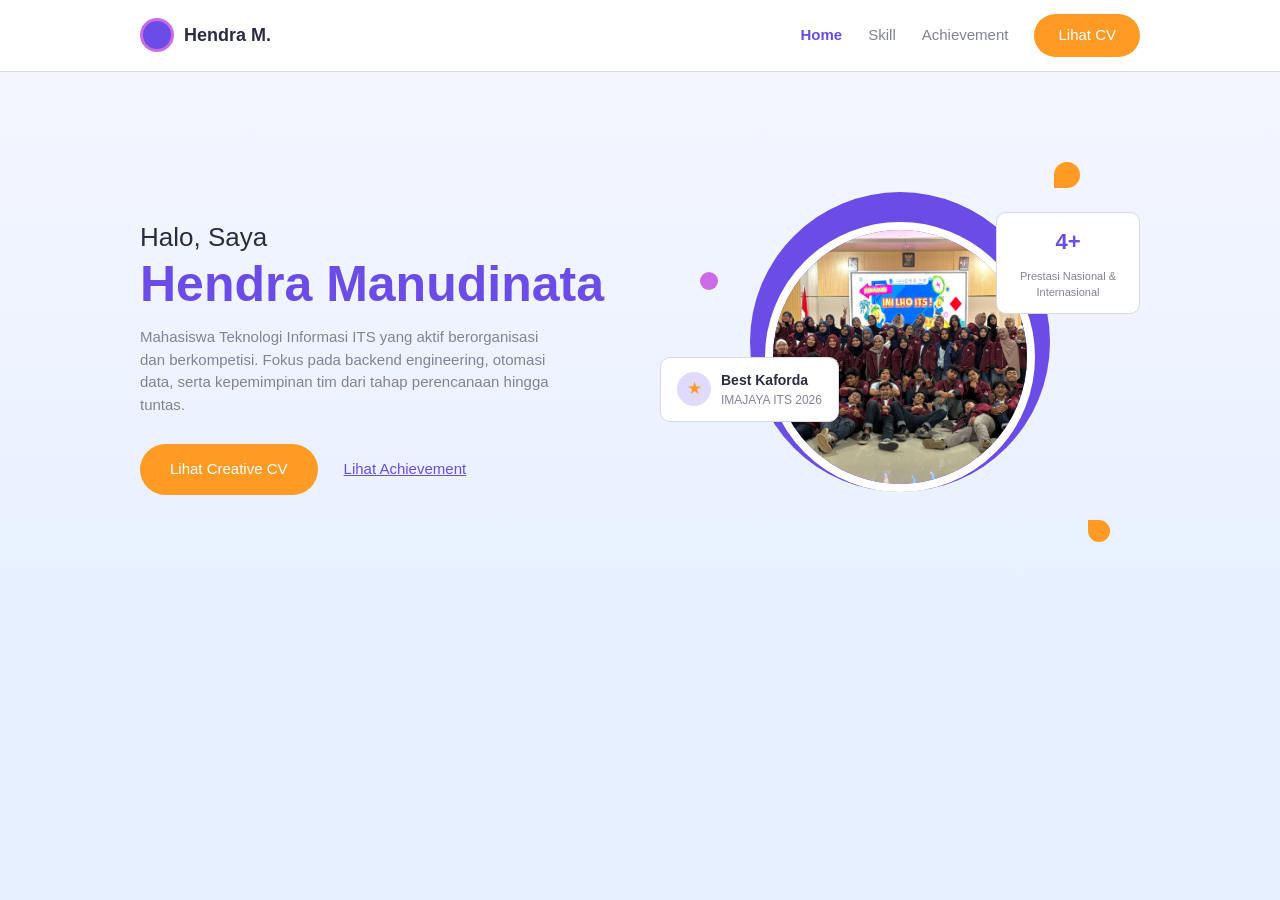
==== index.html @ 34072956 "feat: home, hero, navbar" ====
<!doctype html>
<html lang="id">

<head>
  <meta charset="UTF-8" />
  <meta name="viewport" content="width=device-width, initial-scale=1.0" />
  <title>Home - Creative CV</title>
  <link rel="stylesheet" href="css/nav.css" />
  <link rel="stylesheet" href="css/index.css" />
</head>

<body>
  <!-- navbar -->
  <header class="navbar">
    <div class="nav-inner">
      <div class="brand">
        <div class="logo-circle"></div>
        <span class="brand-name">Hendra M.</span>
      </div>

      <nav class="nav-menu">
        <a href="index.html" class="nav-link active">Home</a>
        <a href="skill.html" class="nav-link">Skill</a>
        <a href="achievement.html" class="nav-link">Achievement</a>
        <a href="skill.html" class="nav-cta">Lihat CV</a>
      </nav>
    </div>
  </header>

  <!-- hero -->
  <section class="hero">
    <div class="hero-inner">
      <div class="hero-text">
        <p class="hero-greeting">Halo, Saya</p>
        <h1 class="hero-name">Hendra Manudinata</h1>
        <p class="hero-desc">
          Mahasiswa Teknologi Informasi ITS yang aktif berorganisasi dan
          berkompetisi. Fokus pada backend engineering, otomasi data, serta
          kepemimpinan tim dari tahap perencanaan hingga tuntas.
        </p>

        <div class="hero-actions">
          <a href="skill.html" class="btn-primary">Lihat Creative CV</a>
          <a href="achievement.html" class="btn-link">Lihat Achievement</a>
        </div>
      </div>

      <div class="hero-visual">
        <div class="blob"></div>

        <!-- ganti dengan foto diri sendiri kalau sudah ada -->
        <div class="hero-photo">
          <img src="img/kaforda.jpeg" alt="Foto Hendra Manudinata" />
        </div>

        <div class="float-card card-award">
          <div class="card-icon">&#9733;</div>
          <div>
            <p class="card-title">Best Kaforda</p>
            <p class="card-sub">IMAJAYA ITS 2026</p>
          </div>
        </div>

        <div class="float-card card-stat">
          <p class="stat-num">4+</p>
          <p class="stat-label">Prestasi Nasional &amp; Internasional</p>
        </div>

        <span class="deco deco-1"></span>
        <span class="deco deco-2"></span>
        <span class="deco deco-3"></span>
      </div>
    </div>
  </section>
</body>

</html>
---- css/nav.css ----
/* Navbar dipakai bersama di semua halaman */
.navbar {
    background-color: #ffffff;
    border-bottom: 1px solid #d9d9e3;
    /* Position sticky -> navbar tetap menempel di atas saat halaman di-scroll */
    position: sticky;
    top: 0;
    z-index: 10;
}

.nav-inner {
    width: 90%;
    max-width: 1000px;
    margin: 0 auto;
    display: flex;
    align-items: center;
    justify-content: space-between;
    gap: 20px;
    padding: 14px 0;
}

.brand {
    display: flex;
    align-items: center;
    gap: 10px;
}

.logo-circle {
    width: 34px;
    height: 34px;
    border-radius: 50%;
    background-color: #6b4ce6;
    border: 3px solid #cb6ce6;
    box-sizing: border-box;
}

.brand-name {
    font-size: 18px;
    font-weight: bold;
    color: #2b2b43;
}

.nav-menu {
    display: flex;
    align-items: center;
    gap: 26px;
}

.nav-link {
    font-size: 15px;
    color: #828297;
    text-decoration: none;
}

/* Pseudo-class :hover -> warna link berubah saat kursor diarahkan */
.nav-link:hover {
    color: #6b4ce6;
}

.nav-link.active {
    color: #6b4ce6;
    font-weight: bold;
}

.nav-cta {
    background-color: #ff9b24;
    color: #ffffff;
    font-size: 15px;
    text-decoration: none;
    padding: 10px 24px;
    border-radius: 30px;
}

.nav-cta:hover {
    background-color: #6b4ce6;
}

/* Logo di dalam page-header dibuat lebih besar sebagai aksen judul */
.page-header .logo-circle {
    width: 46px;
    height: 46px;
}

/* responsive */
@media (max-width: 768px) {
    .nav-inner {
        flex-direction: column;
        justify-content: center;
    }

    .nav-menu {
        flex-wrap: wrap;
        justify-content: center;
        gap: 18px;
    }
}

@media (max-width: 480px) {
    .nav-link {
        font-size: 14px;
    }

    .nav-cta {
        padding: 8px 18px;
        font-size: 14px;
    }
}
---- css/index.css ----
body {
    margin: 0;
    padding: 0;
    font-family: Arial, sans-serif;
    color: #2b2b43;
    background-color: #e6f0ff;
    line-height: 1.5;
}

.hero {
    background: linear-gradient(180deg, #f4f6ff 0%, #e6f0ff 100%);
    padding: 70px 0 90px;
}

.hero-inner {
    width: 90%;
    max-width: 1000px;
    margin: 0 auto;
    /* Grid -> kolom kiri untuk teks, kolom kanan untuk foto */
    display: grid;
    grid-template-columns: 1fr 1fr;
    gap: 40px;
    align-items: center;
}

.hero-greeting {
    font-size: 26px;
    color: #2b2b43;
    margin: 0;
}

.hero-name {
    font-size: 50px;
    color: #6b4ce6;
    margin: 0 0 14px 0;
    line-height: 1.1;
}

.hero-desc {
    font-size: 15px;
    color: #828297;
    margin: 0 0 28px 0;
    max-width: 420px;
}

.hero-actions {
    display: flex;
    align-items: center;
    gap: 26px;
}

.btn-primary {
    background-color: #ff9b24;
    color: #ffffff;
    font-size: 15px;
    text-decoration: none;
    padding: 14px 30px;
    border-radius: 30px;
}

/* Pseudo-class :hover -> tombol berganti warna saat kursor diarahkan */
.btn-primary:hover {
    background-color: #6b4ce6;
}

.btn-link {
    color: #6b4ce6;
    font-size: 15px;
    text-decoration: underline;
}

.btn-link:hover {
    color: #cb6ce6;
}

/* Position relative -> jadi acuan posisi blob, foto, dan kartu melayang */
.hero-visual {
    position: relative;
    height: 430px;
}

.blob {
    position: absolute;
    top: 50px;
    left: 50%;
    margin-left: -150px;
    width: 300px;
    height: 300px;
    border-radius: 50%;
    background-color: #6b4ce6;
}

.hero-photo {
    position: absolute;
    top: 80px;
    left: 50%;
    margin-left: -135px;
    width: 270px;
    height: 270px;
    border: 8px solid #ffffff;
    border-radius: 50%;
    box-sizing: border-box;
    overflow: hidden;
}

.hero-photo img {
    display: block;
    width: 100%;
    height: 100%;
    object-fit: cover;
}

.float-card {
    position: absolute;
    display: flex;
    align-items: center;
    gap: 10px;
    background-color: #ffffff;
    border: 1px solid #d9d9e3;
    border-radius: 10px;
    padding: 12px 16px;
}

.float-card:hover {
    border-color: #6b4ce6;
}

.card-award {
    left: 0;
    top: 215px;
}

.card-icon {
    width: 34px;
    height: 34px;
    border-radius: 50%;
    background-color: #e1daff;
    color: #ff9b24;
    font-size: 17px;
    display: flex;
    align-items: center;
    justify-content: center;
}

.card-title {
    margin: 0;
    font-size: 14px;
    font-weight: bold;
}

.card-sub {
    margin: 0;
    font-size: 12px;
    color: #828297;
}

.card-stat {
    right: 0;
    top: 70px;
    flex-direction: column;
    text-align: center;
    width: 110px;
}

.stat-num {
    margin: 0;
    font-size: 22px;
    font-weight: bold;
    color: #6b4ce6;
}

.stat-label {
    margin: 0;
    font-size: 11px;
    color: #828297;
}

/* bentuk dekoratif kecil */
.deco {
    position: absolute;
    background-color: #ff9b24;
}

.deco-1 {
    top: 20px;
    right: 60px;
    width: 26px;
    height: 26px;
    border-radius: 50% 50% 50% 0;
}

.deco-2 {
    top: 130px;
    left: 40px;
    width: 18px;
    height: 18px;
    border-radius: 50%;
    background-color: #cb6ce6;
}

.deco-3 {
    bottom: 30px;
    right: 30px;
    width: 22px;
    height: 22px;
    border-radius: 0 50% 50% 50%;
}

/* responsive */
@media (max-width: 768px) {
    .hero-inner {
        grid-template-columns: 1fr;
        text-align: center;
    }

    .hero-desc {
        margin-left: auto;
        margin-right: auto;
    }

    .hero-actions {
        justify-content: center;
    }

    .hero-visual {
        order: -1;
        height: 400px;
    }
}

@media (max-width: 480px) {
    .hero-name {
        font-size: 32px;
    }

    .hero-greeting {
        font-size: 20px;
    }

    .hero-actions {
        flex-direction: column;
        gap: 14px;
    }

    .hero-visual {
        height: 330px;
    }

    .blob {
        top: 40px;
        margin-left: -110px;
        width: 220px;
        height: 220px;
    }

    .hero-photo {
        top: 60px;
        margin-left: -100px;
        width: 200px;
        height: 200px;
    }

    .card-award {
        top: 240px;
    }

    .card-stat {
        top: 30px;
    }

    .deco-1,
    .deco-3 {
        display: none;
    }
}
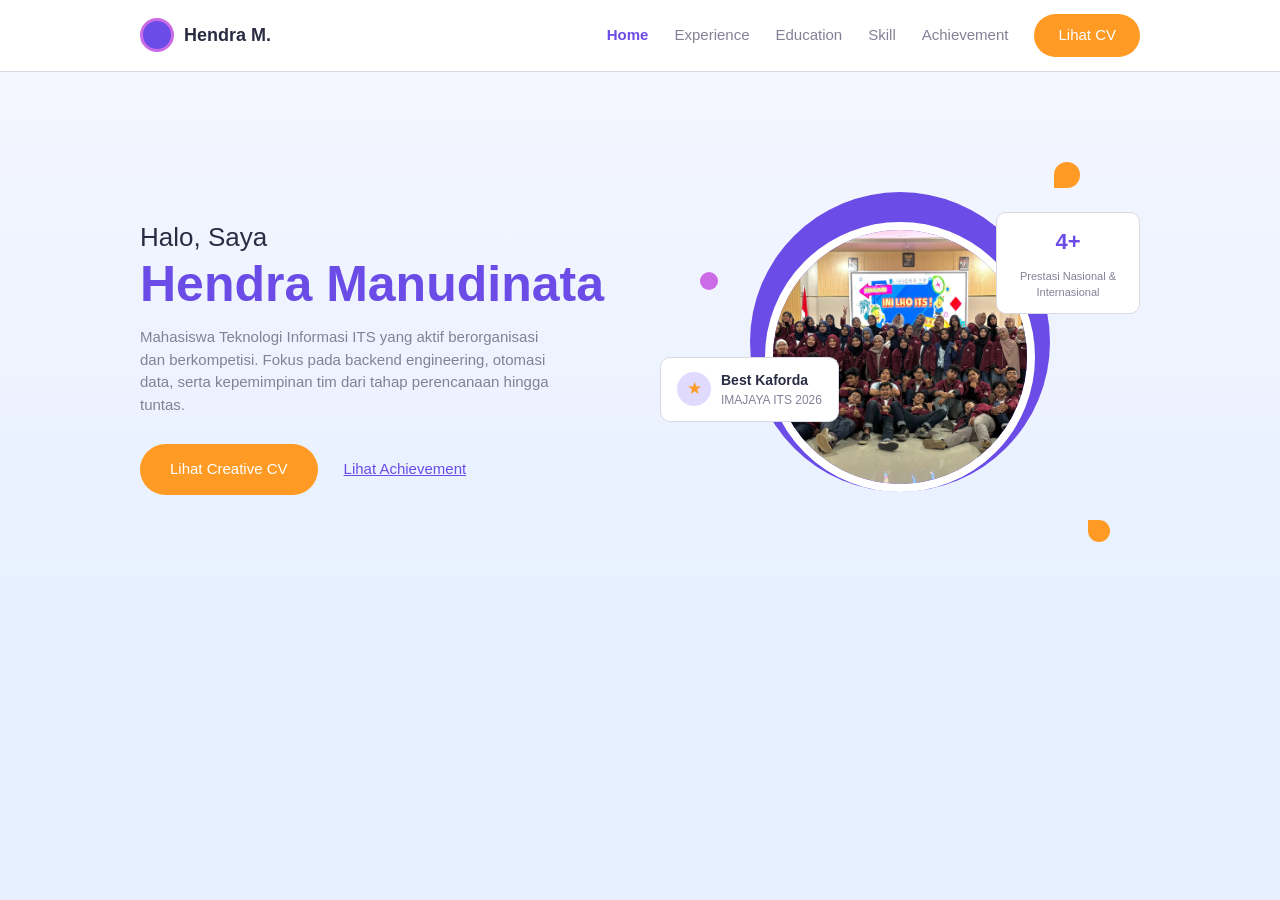
==== commit 7b2abbc6: "feat: education & experience" ====
--- a/index.html
+++ b/index.html
@@ -20,6 +20,8 @@
 
       <nav class="nav-menu">
         <a href="index.html" class="nav-link active">Home</a>
+        <a href="experience.html" class="nav-link">Experience</a>
+        <a href="education.html" class="nav-link">Education</a>
         <a href="skill.html" class="nav-link">Skill</a>
         <a href="achievement.html" class="nav-link">Achievement</a>
         <a href="skill.html" class="nav-cta">Lihat CV</a>
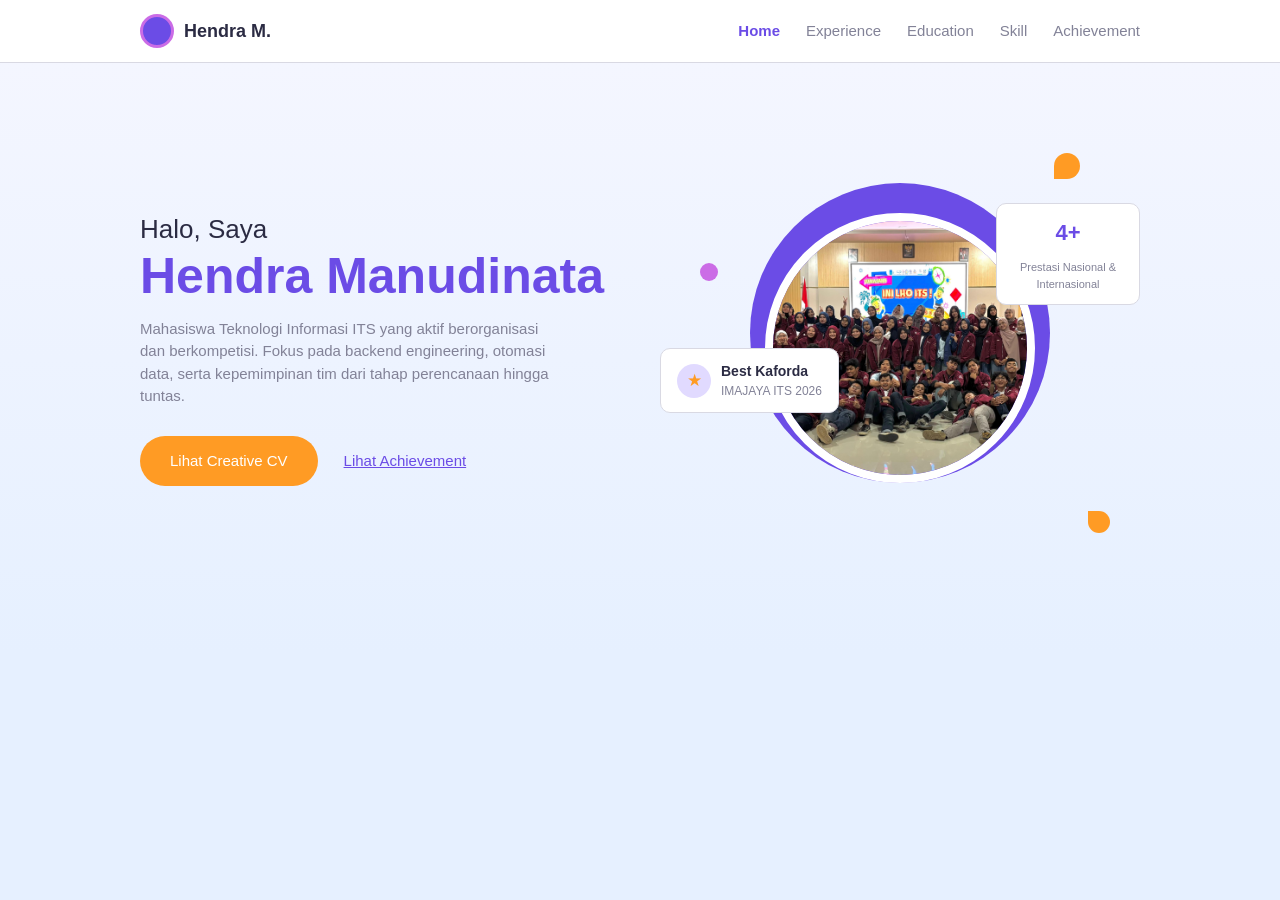
==== commit c5e57275: "feat: remove CTA in navbar" ====
--- a/index.html
+++ b/index.html
@@ -24,7 +24,6 @@
         <a href="education.html" class="nav-link">Education</a>
         <a href="skill.html" class="nav-link">Skill</a>
         <a href="achievement.html" class="nav-link">Achievement</a>
-        <a href="skill.html" class="nav-cta">Lihat CV</a>
       </nav>
     </div>
   </header>
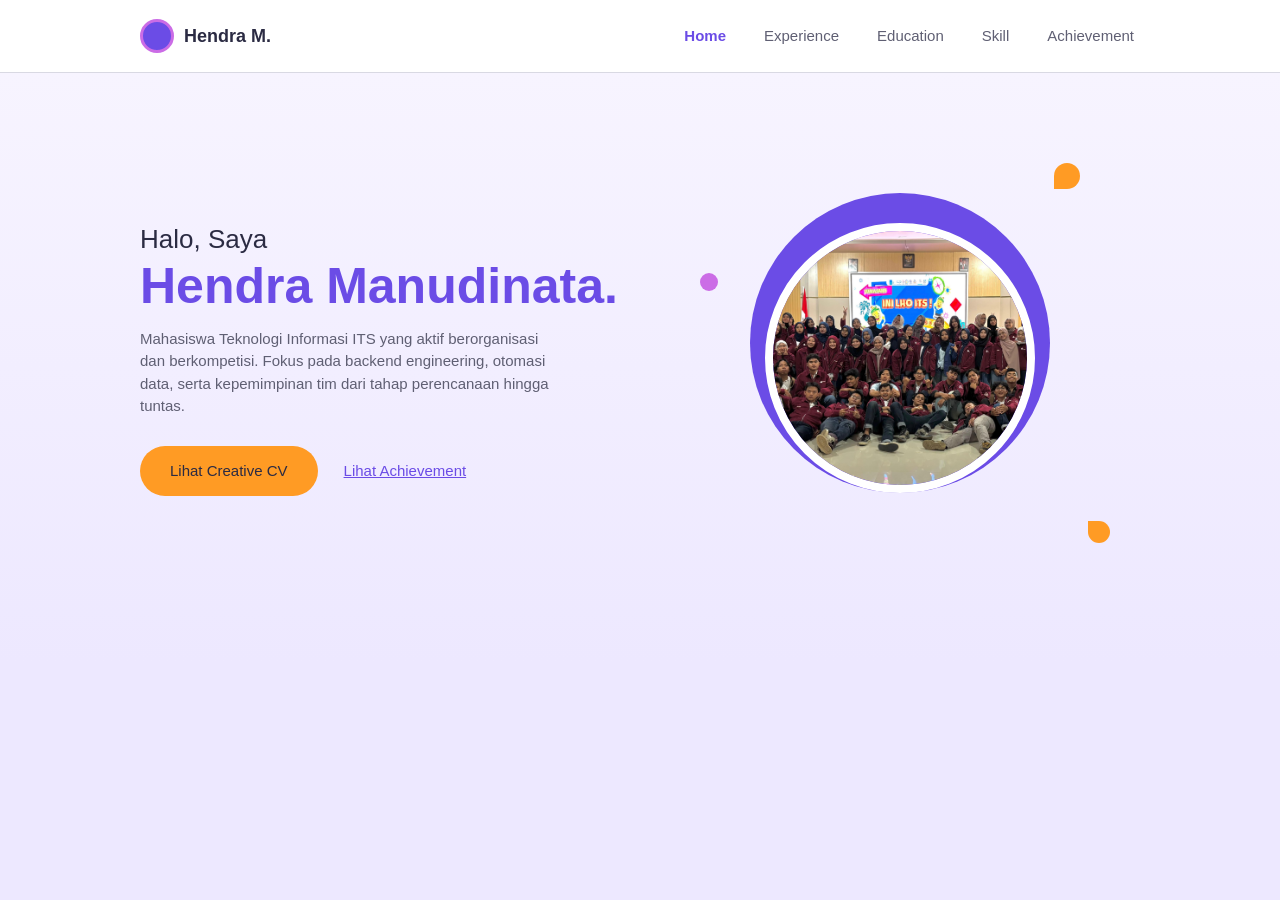
==== commit 5a7453ed: "fix: responsivity improvement" ====
--- a/index.html
+++ b/index.html
@@ -29,11 +29,11 @@
   </header>
 
   <!-- hero -->
-  <section class="hero">
+  <main class="hero">
     <div class="hero-inner">
       <div class="hero-text">
         <p class="hero-greeting">Halo, Saya</p>
-        <h1 class="hero-name">Hendra Manudinata</h1>
+        <h1 class="hero-name">Hendra Manudinata.</h1>
         <p class="hero-desc">
           Mahasiswa Teknologi Informasi ITS yang aktif berorganisasi dan
           berkompetisi. Fokus pada backend engineering, otomasi data, serta
@@ -54,25 +54,12 @@
           <img src="img/kaforda.jpeg" alt="Foto Hendra Manudinata" />
         </div>
 
-        <div class="float-card card-award">
-          <div class="card-icon">&#9733;</div>
-          <div>
-            <p class="card-title">Best Kaforda</p>
-            <p class="card-sub">IMAJAYA ITS 2026</p>
-          </div>
-        </div>
-
-        <div class="float-card card-stat">
-          <p class="stat-num">4+</p>
-          <p class="stat-label">Prestasi Nasional &amp; Internasional</p>
-        </div>
-
         <span class="deco deco-1"></span>
         <span class="deco deco-2"></span>
         <span class="deco deco-3"></span>
       </div>
     </div>
-  </section>
+  </main>
 </body>
 
 </html>
--- a/css/nav.css
+++ b/css/nav.css
@@ -6,6 +6,12 @@
     position: sticky;
     top: 0;
     z-index: 10;
+}
+
+/* Font navbar dikunci supaya tidak ikut berubah oleh reset * di CSS tiap halaman */
+.nav-inner,
+.nav-inner * {
+    font-family: Arial, sans-serif;
 }
 
 .nav-inner {
@@ -48,8 +54,13 @@
 
 .nav-link {
     font-size: 15px;
-    color: #828297;
+    color: #5f5f73;
     text-decoration: none;
+    /* Tinggi minimal 44px supaya nyaman ditekan dengan jari di layar sentuh */
+    display: flex;
+    align-items: center;
+    min-height: 44px;
+    padding: 0 6px;
 }
 
 /* Pseudo-class :hover -> warna link berubah saat kursor diarahkan */
@@ -60,19 +71,6 @@
 .nav-link.active {
     color: #6b4ce6;
     font-weight: bold;
-}
-
-.nav-cta {
-    background-color: #ff9b24;
-    color: #ffffff;
-    font-size: 15px;
-    text-decoration: none;
-    padding: 10px 24px;
-    border-radius: 30px;
-}
-
-.nav-cta:hover {
-    background-color: #6b4ce6;
 }
 
 /* Logo di dalam page-header dibuat lebih besar sebagai aksen judul */
@@ -88,10 +86,21 @@
         justify-content: center;
     }
 
+    /* Menu digeser mendatar, bukan dipatahkan ke baris baru */
     .nav-menu {
-        flex-wrap: wrap;
-        justify-content: center;
+        width: 100%;
+        flex-wrap: nowrap;
+        justify-content: flex-start;
         gap: 18px;
+        overflow-x: auto;
+        /* Beri ruang vertikal supaya outline fokus tidak terpotong scroll container */
+        padding: 4px 0;
+        scroll-padding-inline: 6px;
+    }
+
+    .nav-link {
+        flex-shrink: 0;
+        white-space: nowrap;
     }
 }
 
@@ -99,9 +108,10 @@
     .nav-link {
         font-size: 14px;
     }
+}
 
-    .nav-cta {
-        padding: 8px 18px;
-        font-size: 14px;
-    }
+/* Penanda fokus keyboard, dipakai bersama di semua halaman */
+:focus-visible {
+    outline: 3px solid #6b4ce6;
+    outline-offset: 2px;
 }
--- a/css/index.css
+++ b/css/index.css
@@ -3,12 +3,12 @@
     padding: 0;
     font-family: Arial, sans-serif;
     color: #2b2b43;
-    background-color: #e6f0ff;
+    background-color: #ede8ff;
     line-height: 1.5;
 }
 
 .hero {
-    background: linear-gradient(180deg, #f4f6ff 0%, #e6f0ff 100%);
+    background: linear-gradient(180deg, #f7f4ff 0%, #ede8ff 100%);
     padding: 70px 0 90px;
 }
 
@@ -38,7 +38,7 @@
 
 .hero-desc {
     font-size: 15px;
-    color: #828297;
+    color: #5f5f73;
     margin: 0 0 28px 0;
     max-width: 420px;
 }
@@ -51,7 +51,7 @@
 
 .btn-primary {
     background-color: #ff9b24;
-    color: #ffffff;
+    color: #2b2b43;
     font-size: 15px;
     text-decoration: none;
     padding: 14px 30px;
@@ -61,6 +61,7 @@
 /* Pseudo-class :hover -> tombol berganti warna saat kursor diarahkan */
 .btn-primary:hover {
     background-color: #6b4ce6;
+    color: #ffffff;
 }
 
 .btn-link {
@@ -70,7 +71,7 @@
 }
 
 .btn-link:hover {
-    color: #cb6ce6;
+    color: #8e2fa6;
 }
 
 /* Position relative -> jadi acuan posisi blob, foto, dan kartu melayang */
@@ -135,7 +136,7 @@
     height: 34px;
     border-radius: 50%;
     background-color: #e1daff;
-    color: #ff9b24;
+    color: #8f4c00;
     font-size: 17px;
     display: flex;
     align-items: center;
@@ -151,7 +152,7 @@
 .card-sub {
     margin: 0;
     font-size: 12px;
-    color: #828297;
+    color: #5f5f73;
 }
 
 .card-stat {
@@ -172,7 +173,7 @@
 .stat-label {
     margin: 0;
     font-size: 11px;
-    color: #828297;
+    color: #5f5f73;
 }
 
 /* bentuk dekoratif kecil */
@@ -211,6 +212,7 @@
     .hero-inner {
         grid-template-columns: 1fr;
         text-align: center;
+        gap: 24px;
     }
 
     .hero-desc {
@@ -222,9 +224,10 @@
         justify-content: center;
     }
 
+    /* Tinggi dipangkas: ruang ekstra dulu untuk float-card yang sudah dihapus */
     .hero-visual {
         order: -1;
-        height: 400px;
+        height: 360px;
     }
 }
 
@@ -243,7 +246,7 @@
     }
 
     .hero-visual {
-        height: 330px;
+        height: 270px;
     }
 
     .blob {
@@ -272,4 +275,4 @@
     .deco-3 {
         display: none;
     }
-}
+}
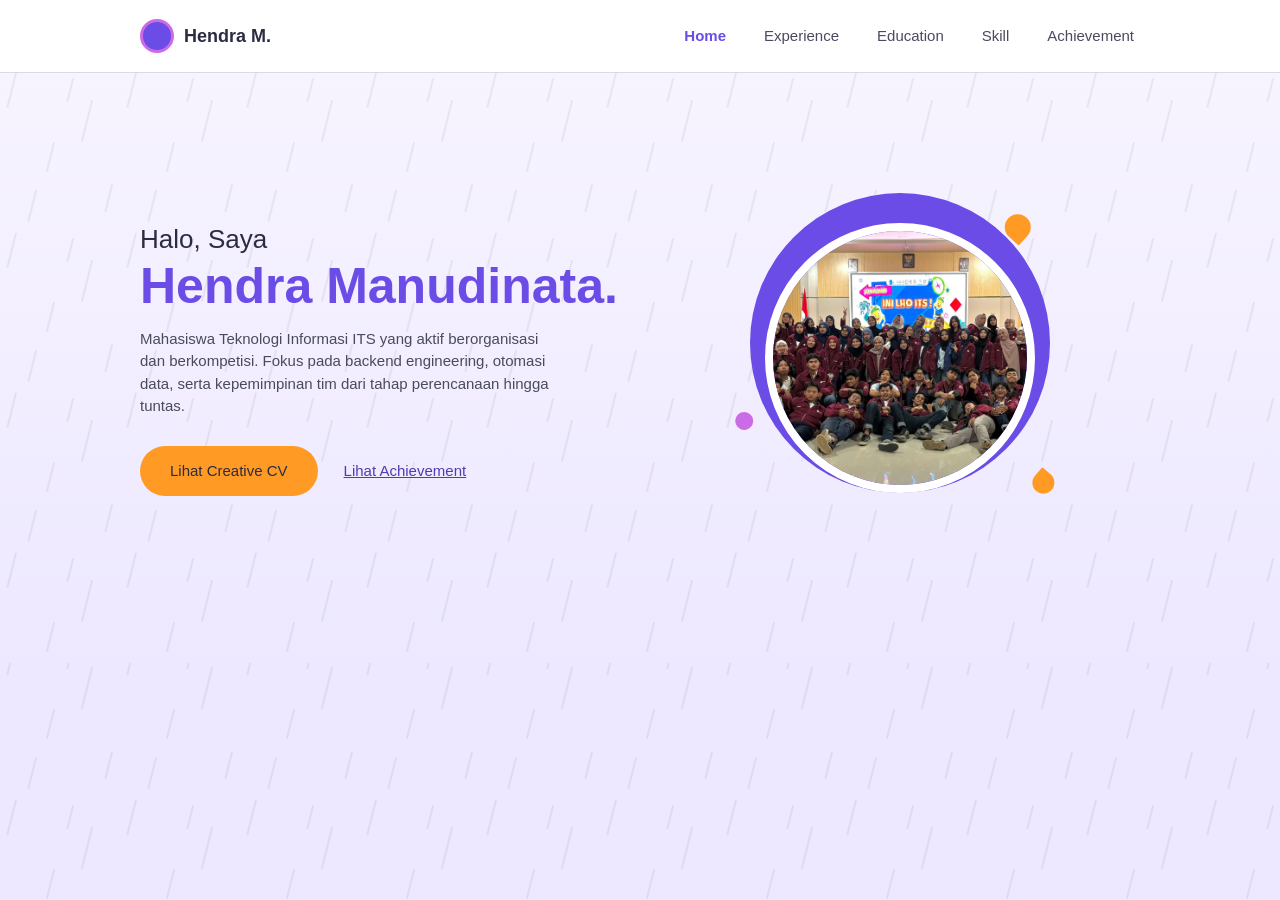
==== commit 3de89e6e: "feat: convert img to webp" ====
--- a/index.html
+++ b/index.html
@@ -51,7 +51,7 @@
 
         <!-- ganti dengan foto diri sendiri kalau sudah ada -->
         <div class="hero-photo">
-          <img src="img/kaforda.jpeg" alt="Foto Hendra Manudinata" />
+          <img src="img/kaforda.webp" alt="Foto Hendra Manudinata" />
         </div>
 
         <span class="deco deco-1"></span>
--- a/css/nav.css
+++ b/css/nav.css
@@ -54,7 +54,8 @@
 
 .nav-link {
     font-size: 15px;
-    color: #5f5f73;
+    color: #4a4a5e;
+    transition: color 0.2s ease;
     text-decoration: none;
     /* Tinggi minimal 44px supaya nyaman ditekan dengan jari di layar sentuh */
     display: flex;
@@ -115,3 +116,78 @@
     outline: 3px solid #6b4ce6;
     outline-offset: 2px;
 }
+
+/* ===== Gerak ===== */
+
+/* Transisi antar halaman, murni CSS. Browser yang belum mendukung
+   mengabaikan aturan ini dan halaman tetap berpindah seperti biasa. */
+@view-transition {
+    navigation: auto;
+}
+
+/* Navbar sama di tiap halaman, jadi diberi nama supaya ikut berpindah
+   dengan mulus dan tidak berkedip saat navigasi */
+.navbar {
+    view-transition-name: site-nav;
+}
+
+/* Isi halaman masuk dari bawah sebagai tanda halaman baru sudah dimuat */
+main {
+    animation: page-enter 0.4s ease both;
+}
+
+@keyframes page-enter {
+    from {
+        opacity: 0;
+        transform: translateY(12px);
+    }
+
+    to {
+        opacity: 1;
+        transform: none;
+    }
+}
+
+/* Umpan balik saat ditekan. Penting di layar sentuh yang tidak punya hover. */
+.nav-link:active {
+    transform: scale(0.96);
+}
+
+/* Hormati setelan pengguna yang meminta gerak dikurangi */
+@media (prefers-reduced-motion: reduce) {
+    @view-transition {
+        navigation: none;
+    }
+
+    *,
+    *::before,
+    *::after {
+        animation-duration: 0.01ms !important;
+        animation-iteration-count: 1 !important;
+        transition-duration: 0.01ms !important;
+    }
+}
+
+/* Hujan garis pada latar.
+   Garis hitam 14% alpha. Batasnya nyata: di atas 14% teks ungu besar turun di bawah
+   ambang 3:1, dan teks 15px di atas latar sudah digelapkan ke #4a4a5e supaya tetap
+   lolos AA saat garis lewat di bawahnya.
+   Arah jatuh miring dari kanan atas ke kiri bawah. Geseran satu ubin ke kiri dan
+   tiga ubin ke bawah memberi kemiringan 120/480 = 14 derajat, sama dengan kemiringan
+   garisnya, dan tetap mulus karena keduanya kelipatan penuh ukuran ubin. */
+body {
+    background-image: url("data:image/svg+xml,%3Csvg%20xmlns%3D%27http%3A%2F%2Fwww.w3.org%2F2000%2Fsvg%27%20width%3D%27120%27%20height%3D%27160%27%3E%3Cg%20stroke%3D%27%23000%27%20stroke-opacity%3D%270.06%27%20stroke-width%3D%272%27%20stroke-linecap%3D%27round%27%3E%3Cline%20x1%3D%2716%27%20y1%3D%270%27%20x2%3D%277.5%27%20y2%3D%2734%27%2F%3E%3Cline%20x1%3D%2736%27%20y1%3D%27118%27%20x2%3D%2728.5%27%20y2%3D%27148%27%2F%3E%3Cline%20x1%3D%2754%27%20y1%3D%2770%27%20x2%3D%2747%27%20y2%3D%2798%27%2F%3E%3Cline%20x1%3D%2773%27%20y1%3D%276%27%20x2%3D%2767.5%27%20y2%3D%2728%27%2F%3E%3Cline%20x1%3D%2792%27%20y1%3D%2728%27%20x2%3D%2782%27%20y2%3D%2768%27%2F%3E%3Cline%20x1%3D%27112%27%20y1%3D%27112%27%20x2%3D%27105.5%27%20y2%3D%27138%27%2F%3E%3C%2Fg%3E%3C%2Fsvg%3E");
+    background-size: 120px 160px;
+    background-repeat: repeat;
+    animation: rain-fall 7.5s linear infinite;
+}
+
+@keyframes rain-fall {
+    from {
+        background-position: 0 0;
+    }
+
+    to {
+        background-position: -120px 480px;
+    }
+}
--- a/css/index.css
+++ b/css/index.css
@@ -8,8 +8,25 @@
 }
 
 .hero {
-    background: linear-gradient(180deg, #f7f4ff 0%, #ede8ff 100%);
+    /* Hujan ditumpuk di atas gradien hero, karena gradien ini menutup latar body.
+       Keyframes terpisah dipakai supaya hanya lapisan hujan yang bergeser turun;
+       satu nilai background-position-y akan ikut menggeser gradien vertikalnya. */
+    background-image: url("data:image/svg+xml,%3Csvg%20xmlns%3D%27http%3A%2F%2Fwww.w3.org%2F2000%2Fsvg%27%20width%3D%27120%27%20height%3D%27160%27%3E%3Cg%20stroke%3D%27%23000%27%20stroke-opacity%3D%270.06%27%20stroke-width%3D%272%27%20stroke-linecap%3D%27round%27%3E%3Cline%20x1%3D%2716%27%20y1%3D%270%27%20x2%3D%277.5%27%20y2%3D%2734%27%2F%3E%3Cline%20x1%3D%2736%27%20y1%3D%27118%27%20x2%3D%2728.5%27%20y2%3D%27148%27%2F%3E%3Cline%20x1%3D%2754%27%20y1%3D%2770%27%20x2%3D%2747%27%20y2%3D%2798%27%2F%3E%3Cline%20x1%3D%2773%27%20y1%3D%276%27%20x2%3D%2767.5%27%20y2%3D%2728%27%2F%3E%3Cline%20x1%3D%2792%27%20y1%3D%2728%27%20x2%3D%2782%27%20y2%3D%2768%27%2F%3E%3Cline%20x1%3D%27112%27%20y1%3D%27112%27%20x2%3D%27105.5%27%20y2%3D%27138%27%2F%3E%3C%2Fg%3E%3C%2Fsvg%3E"),
+        linear-gradient(180deg, #f7f4ff 0%, #ede8ff 100%);
+    background-size: 120px 160px, auto;
+    background-repeat: repeat, no-repeat;
+    animation: page-enter 0.4s ease both, rain-fall-hero 7.5s linear infinite;
     padding: 70px 0 90px;
+}
+
+@keyframes rain-fall-hero {
+    from {
+        background-position: 0 0, 0 0;
+    }
+
+    to {
+        background-position: -120px 480px, 0 0;
+    }
 }
 
 .hero-inner {
@@ -38,7 +55,7 @@
 
 .hero-desc {
     font-size: 15px;
-    color: #5f5f73;
+    color: #4a4a5e;
     margin: 0 0 28px 0;
     max-width: 420px;
 }
@@ -52,6 +69,7 @@
 .btn-primary {
     background-color: #ff9b24;
     color: #2b2b43;
+    transition: background-color 0.2s ease, color 0.2s ease, transform 0.1s ease;
     font-size: 15px;
     text-decoration: none;
     padding: 14px 30px;
@@ -65,13 +83,14 @@
 }
 
 .btn-link {
-    color: #6b4ce6;
+    color: #523bb0;
+    transition: color 0.2s ease;
     font-size: 15px;
     text-decoration: underline;
 }
 
 .btn-link:hover {
-    color: #8e2fa6;
+    color: #82278f;
 }
 
 /* Position relative -> jadi acuan posisi blob, foto, dan kartu melayang */
@@ -152,7 +171,7 @@
 .card-sub {
     margin: 0;
     font-size: 12px;
-    color: #5f5f73;
+    color: #4a4a5e;
 }
 
 .card-stat {
@@ -173,38 +192,61 @@
 .stat-label {
     margin: 0;
     font-size: 11px;
-    color: #5f5f73;
-}
-
-/* bentuk dekoratif kecil */
+    color: #4a4a5e;
+}
+
+/* Bentuk dekoratif kecil, mengorbit titik tengah foto hero.
+   --orbit-a = sudut awal, --orbit-r = jarak dari titik tengah.
+   Sudut awal juga dipakai sebagai posisi diam ketika animasi dimatikan. */
 .deco {
     position: absolute;
+    top: 215px;
+    left: 50%;
     background-color: #ff9b24;
+    transform: rotate(var(--orbit-a)) translateX(var(--orbit-r));
+    animation: deco-orbit linear infinite;
+}
+
+@keyframes deco-orbit {
+    from {
+        transform: rotate(var(--orbit-a)) translateX(var(--orbit-r));
+    }
+
+    to {
+        transform: rotate(calc(var(--orbit-a) + 360deg)) translateX(var(--orbit-r));
+    }
 }
 
 .deco-1 {
-    top: 20px;
-    right: 60px;
     width: 26px;
     height: 26px;
+    margin: -13px 0 0 -13px;
     border-radius: 50% 50% 50% 0;
+    --orbit-a: -48deg;
+    --orbit-r: 176px;
+    animation-duration: 24s;
 }
 
 .deco-2 {
-    top: 130px;
-    left: 40px;
     width: 18px;
     height: 18px;
+    margin: -9px 0 0 -9px;
     border-radius: 50%;
     background-color: #cb6ce6;
+    --orbit-a: 158deg;
+    --orbit-r: 168px;
+    /* Durasi tiap bentuk sengaja berbeda supaya tidak bergerak serempak */
+    animation-duration: 30s;
 }
 
 .deco-3 {
-    bottom: 30px;
-    right: 30px;
     width: 22px;
     height: 22px;
+    margin: -11px 0 0 -11px;
     border-radius: 0 50% 50% 50%;
+    --orbit-a: 41deg;
+    --orbit-r: 190px;
+    animation-duration: 36s;
 }
 
 /* responsive */
@@ -225,9 +267,23 @@
     }
 
     /* Tinggi dipangkas: ruang ekstra dulu untuk float-card yang sudah dihapus */
+    /* Tinggi menyesuaikan orbit: harus memuat jari-jari orbit di bawah foto */
     .hero-visual {
         order: -1;
-        height: 360px;
+        height: 390px;
+    }
+
+    /* Orbit dikecilkan, tetapi tetap di luar cincin blob (jari-jari 150px) */
+    .deco-1 {
+        --orbit-r: 172px;
+    }
+
+    .deco-2 {
+        --orbit-r: 166px;
+    }
+
+    .deco-3 {
+        --orbit-r: 178px;
     }
 }
 
@@ -246,7 +302,24 @@
     }
 
     .hero-visual {
-        height: 270px;
+        height: 295px;
+    }
+
+    /* Titik tengah foto turun ke 160px di breakpoint ini */
+    .deco {
+        top: 160px;
+    }
+
+    .deco-1 {
+        --orbit-r: 132px;
+    }
+
+    .deco-2 {
+        --orbit-r: 126px;
+    }
+
+    .deco-3 {
+        --orbit-r: 138px;
     }
 
     .blob {
@@ -271,8 +344,29 @@
         top: 30px;
     }
 
-    .deco-1,
-    .deco-3 {
-        display: none;
-    }
-}+}
+
+/* Tombol terasa ditekan, satu-satunya umpan balik yang bekerja di layar sentuh */
+.btn-primary:active,
+.btn-link:active {
+    transform: scale(0.97);
+}
+
+/* Foto hero mengambang pelan. Ini satu-satunya gerak berulang di seluruh situs,
+   dipakai sebagai motif halaman depan, bukan hiasan yang ditempel di mana-mana.
+   Blob ikut bergerak dengan irama yang sama supaya cincin ungu tidak tertinggal. */
+.blob,
+.hero-photo {
+    animation: hero-float 4s ease-in-out infinite;
+}
+
+@keyframes hero-float {
+    0%,
+    100% {
+        transform: translateY(0);
+    }
+
+    50% {
+        transform: translateY(-8px);
+    }
+}
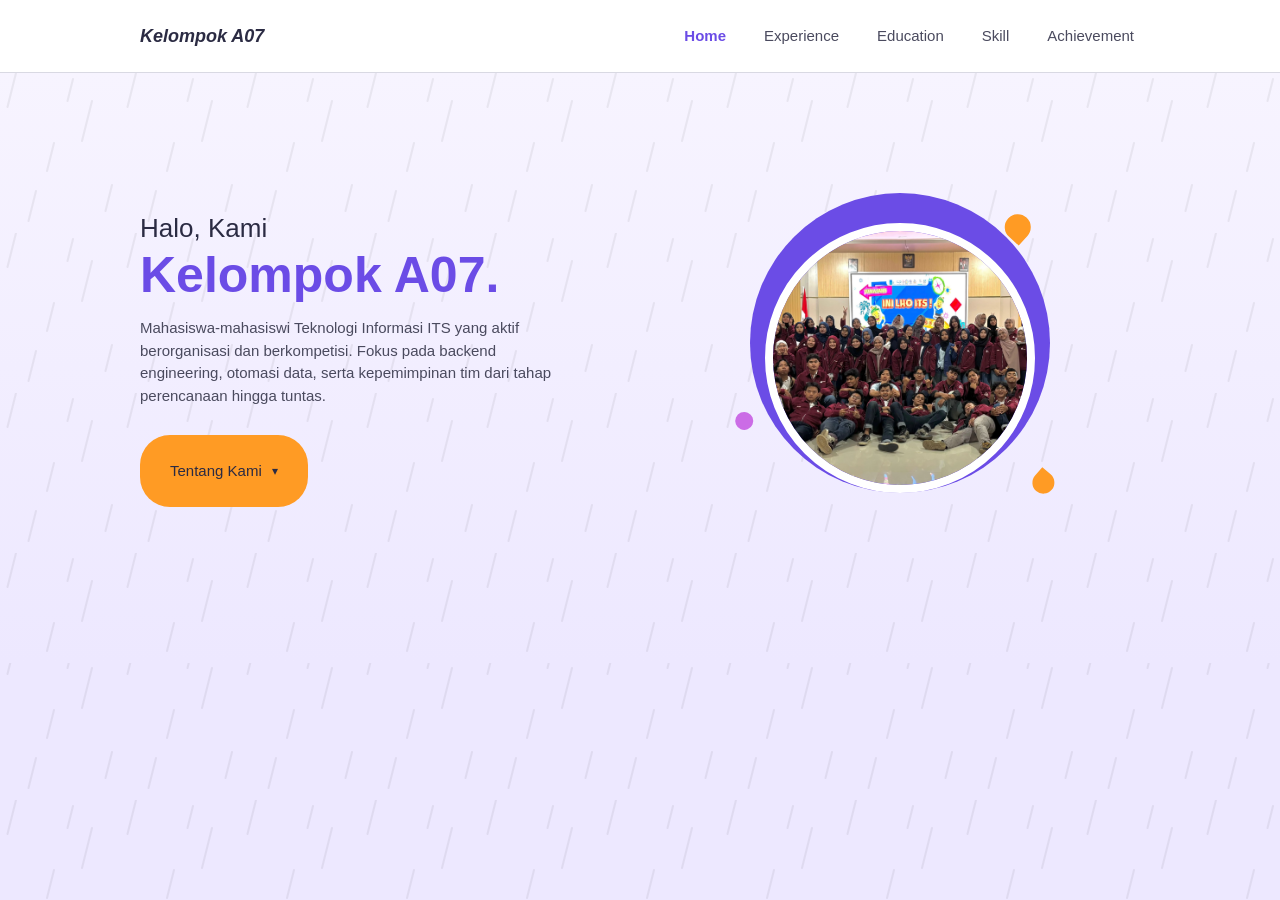
==== commit 23279cf9: "feat: more about us" ====
--- a/index.html
+++ b/index.html
@@ -14,8 +14,7 @@
   <header class="navbar">
     <div class="nav-inner">
       <div class="brand">
-        <div class="logo-circle"></div>
-        <span class="brand-name">Hendra M.</span>
+        <span class="brand-name">Kelompok A07</span>
       </div>
 
       <nav class="nav-menu">
@@ -32,17 +31,24 @@
   <main class="hero">
     <div class="hero-inner">
       <div class="hero-text">
-        <p class="hero-greeting">Halo, Saya</p>
-        <h1 class="hero-name">Hendra Manudinata.</h1>
+        <p class="hero-greeting">Halo, Kami</p>
+        <h1 class="hero-name">Kelompok A07.</h1>
         <p class="hero-desc">
-          Mahasiswa Teknologi Informasi ITS yang aktif berorganisasi dan
+          Mahasiswa-mahasiswi Teknologi Informasi ITS yang aktif berorganisasi dan
           berkompetisi. Fokus pada backend engineering, otomasi data, serta
           kepemimpinan tim dari tahap perencanaan hingga tuntas.
         </p>
 
         <div class="hero-actions">
-          <a href="skill.html" class="btn-primary">Lihat Creative CV</a>
-          <a href="achievement.html" class="btn-link">Lihat Achievement</a>
+          <details class="cv-menu">
+            <summary class="btn-primary">Tentang Kami</summary>
+            <ul class="cv-menu-list">
+              <li><a href="experience.html">Experience</a></li>
+              <li><a href="education.html">Education</a></li>
+              <li><a href="skill.html">Skill</a></li>
+              <li><a href="achievement.html">Achievement</a></li>
+            </ul>
+          </details>
         </div>
       </div>
 
@@ -51,7 +57,7 @@
 
         <!-- ganti dengan foto diri sendiri kalau sudah ada -->
         <div class="hero-photo">
-          <img src="img/kaforda.webp" alt="Foto Hendra Manudinata" />
+          <img src="img/kaforda.webp" alt="Kelompok A07" />
         </div>
 
         <span class="deco deco-1"></span>
--- a/css/nav.css
+++ b/css/nav.css
@@ -21,7 +21,6 @@
     display: flex;
     align-items: center;
     justify-content: space-between;
-    gap: 20px;
     padding: 14px 0;
 }
 
@@ -43,6 +42,7 @@
 .brand-name {
     font-size: 18px;
     font-weight: bold;
+    font-style: italic;
     color: #2b2b43;
 }
 
@@ -190,4 +190,4 @@
     to {
         background-position: -120px 480px;
     }
-}
+}
--- a/css/index.css
+++ b/css/index.css
@@ -251,6 +251,10 @@
 
 /* responsive */
 @media (max-width: 768px) {
+    .hero {
+        padding: 20px 0 70px;
+    }
+
     .hero-inner {
         grid-template-columns: 1fr;
         text-align: center;
@@ -361,6 +365,7 @@
 }
 
 @keyframes hero-float {
+
     0%,
     100% {
         transform: translateY(0);
@@ -370,3 +375,86 @@
         transform: translateY(-8px);
     }
 }
+
+/* Tombol CTA membuka submenu. Memakai <details> bawaan HTML, bukan trik checkbox:
+   di sini tidak ada kebutuhan status awal berbeda per breakpoint, dan <details>
+   sudah bisa dioperasikan keyboard serta diumumkan sebagai disclosure tanpa JS. */
+.cv-menu {
+    position: relative;
+    display: inline-block;
+}
+
+.cv-menu>summary {
+    display: inline-flex;
+    align-items: center;
+    gap: 10px;
+    min-height: 44px;
+    cursor: pointer;
+    /* Segitiga bawaan browser dimatikan, penandanya dibuat sendiri di ::after */
+    list-style: none;
+}
+
+.cv-menu>summary::-webkit-details-marker {
+    display: none;
+}
+
+/* Panah melaporkan status buka/tutup, jadi bukan sekadar hiasan */
+.cv-menu>summary::after {
+    content: "\25be";
+    font-size: 12px;
+}
+
+.cv-menu[open]>summary::after {
+    content: "\25b4";
+}
+
+/* Panel diposisikan absolut terhadap .cv-menu, yaitu elemen <details> itu sendiri.
+   Blok penampungnya berada DI LUAR slot yang disembunyikan browser saat tertutup,
+   jadi panel lolos dari penyembunyian bawaan dan harus ditutup secara eksplisit. */
+.cv-menu:not([open]) .cv-menu-list {
+    display: none;
+}
+
+.cv-menu-list {
+    position: absolute;
+    top: calc(100% + 10px);
+    left: 0;
+    z-index: 5;
+    min-width: 220px;
+    margin: 0;
+    padding: 6px;
+    list-style: none;
+    background-color: #ffffff;
+    /* 3:1 terhadap panel putih maupun latar di belakangnya */
+    border: 1px solid #75758a;
+    border-radius: 14px;
+    box-shadow: 0 14px 34px rgba(43, 43, 67, 0.16);
+}
+
+.cv-menu-list a {
+    display: flex;
+    align-items: center;
+    min-height: 44px;
+    padding: 0 14px;
+    border-radius: 10px;
+    color: #2b2b43;
+    font-size: 15px;
+    text-decoration: none;
+    transition: background-color 0.2s ease, color 0.2s ease;
+}
+
+.cv-menu-list a:hover,
+.cv-menu-list a:focus-visible {
+    background-color: #ede8ff;
+    color: #523bb0;
+}
+
+@media (max-width: 768px) {
+
+    /* Tombol berada di tengah pada layar sempit, jadi panelnya ikut dipusatkan
+       supaya tidak menjorok keluar layar */
+    .cv-menu-list {
+        left: 50%;
+        transform: translateX(-50%);
+    }
+}
